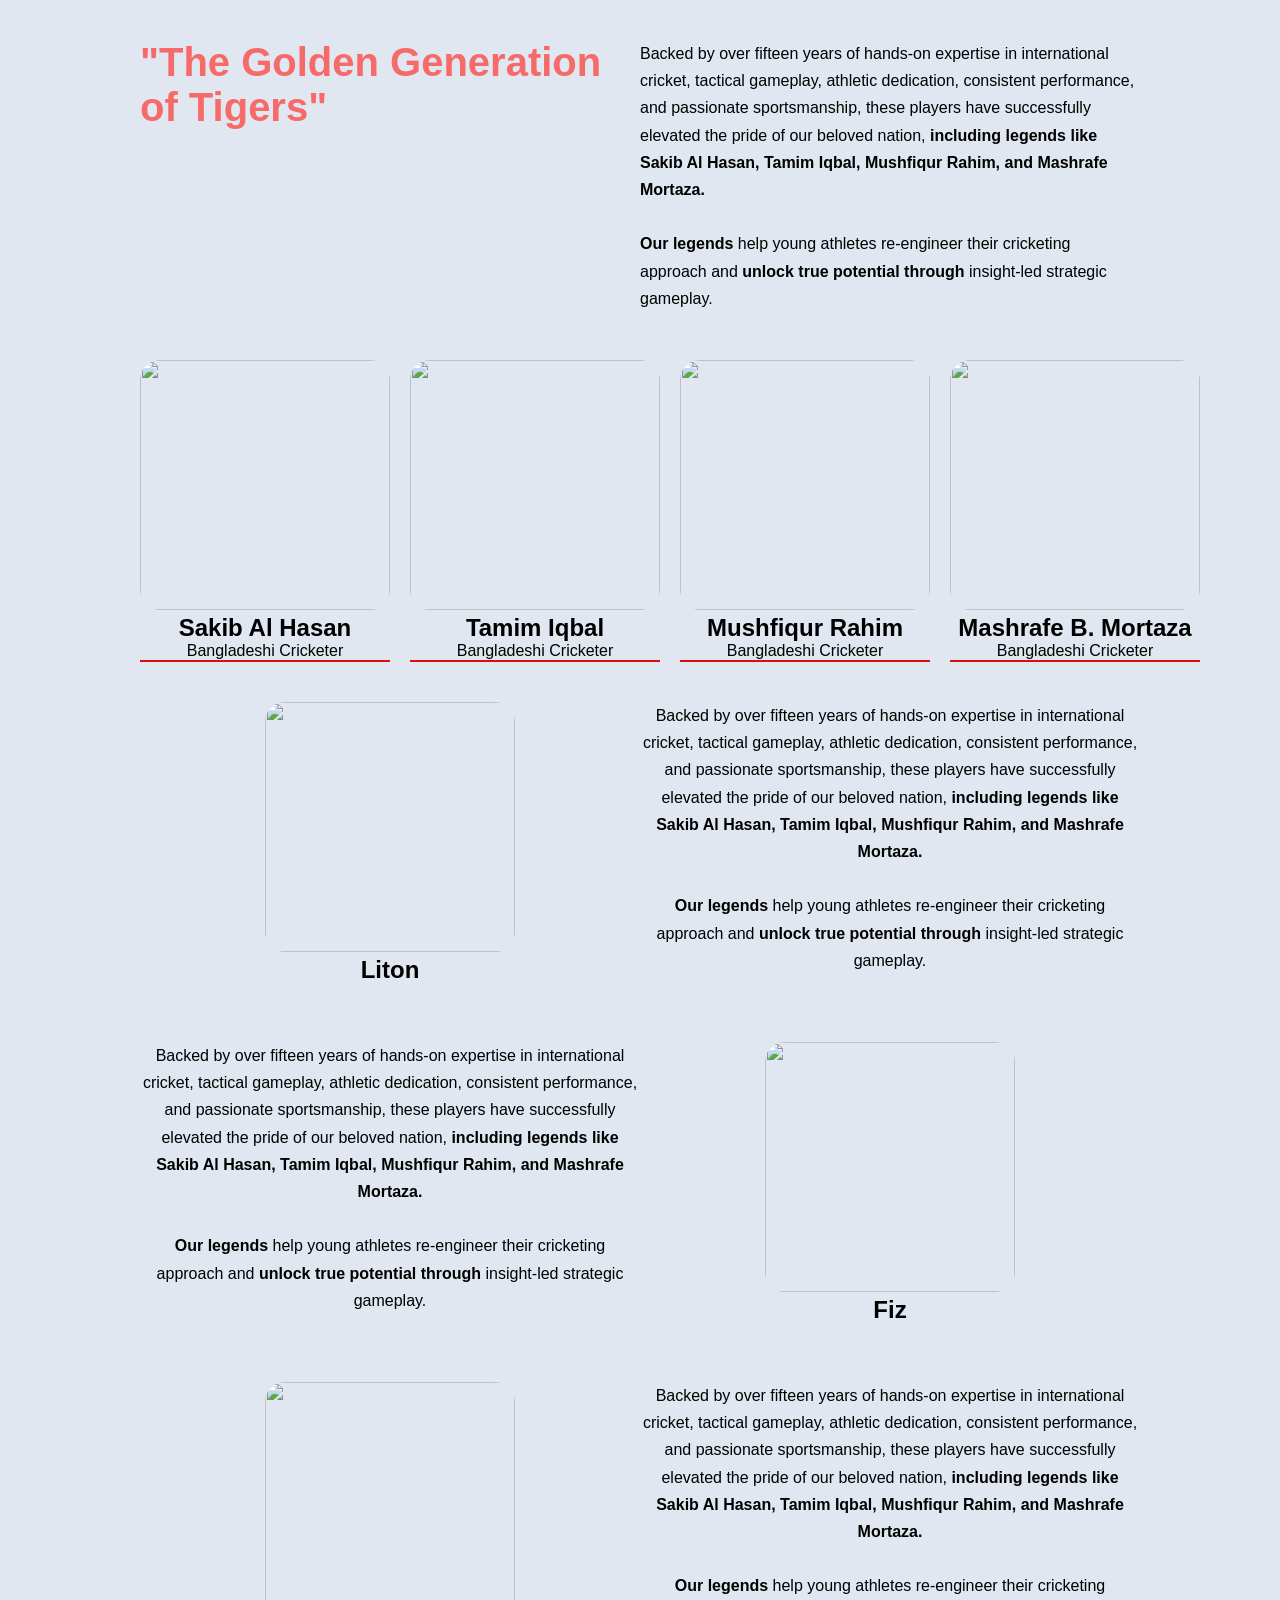
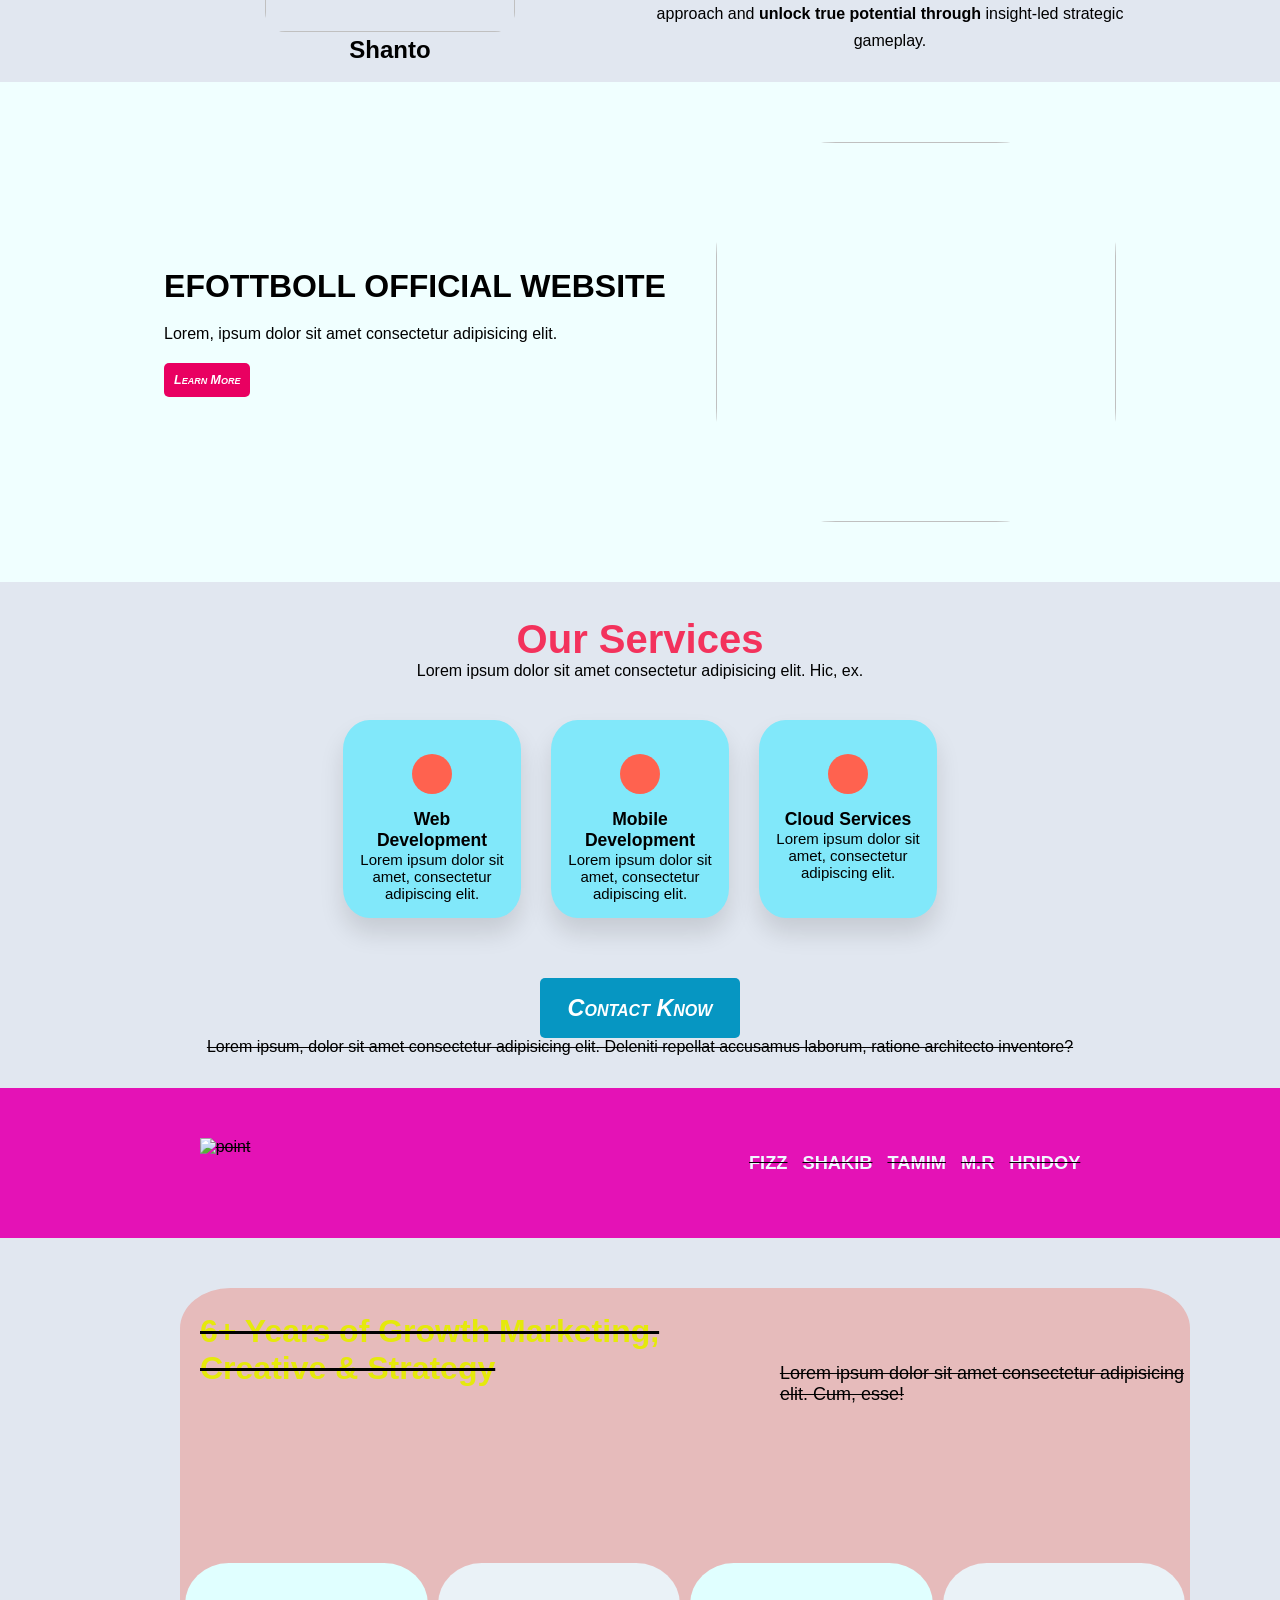
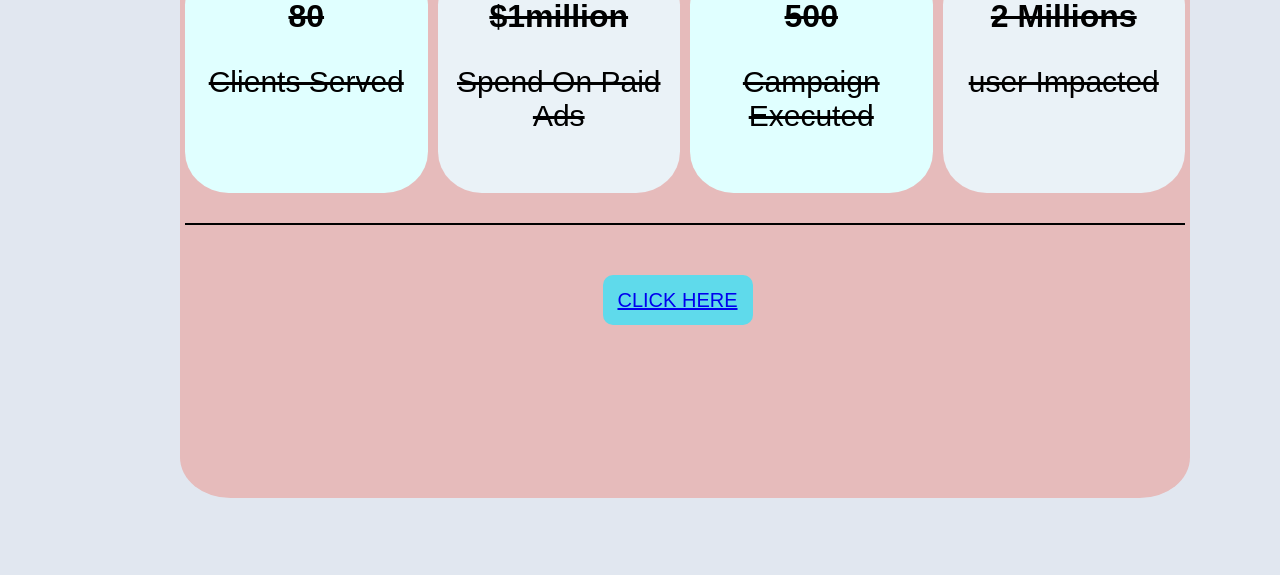
==== 10th class/index.html @ 32312d0b "This is my first upload" ====
<!doctype html>
<html lang="en">
  <head>
    <meta charset="UTF-8" />
    <meta name="viewport" content="width=device-width, initial-scale=1.0" />
    <title>Document</title>
    <link
      rel="stylesheet"
      href="https://cdnjs.cloudflare.com/ajax/libs/font-awesome/7.3.1/css/all.css"
    />
    <link rel="stylesheet" href="style.css" />
  </head>

  <body>
    <div class="style">
      <div class="style-left">
        <h1>"The Golden Generation of Tigers"</h1>
      </div>
      <div class="style-right">
        <p>
          Backed by over fifteen years of hands-on expertise in international
          cricket, tactical gameplay, athletic dedication, consistent
          performance, and passionate sportsmanship, these players have
          successfully elevated the pride of our beloved nation,
          <span
            >including legends like Sakib Al Hasan, Tamim Iqbal, Mushfiqur
            Rahim, and Mashrafe Mortaza.</span
          >
          <br />
          <br />
          <span>Our legends</span> help young athletes re-engineer their
          cricketing approach and
          <span>unlock true potential through</span> insight-led strategic
          gameplay.
        </p>
      </div>
    </div>

    <div class="our-players">
      <h1 style="margin-bottom: 20px"></h1>
      <div class="players">
        <div class="player">
          <img
            src="https://i.pinimg.com/236x/d2/63/fa/d263fa6d25ec4128a81b77859a7e54de.jpg"
            alt=""
          />
          <h2>Sakib Al Hasan</h2>
          <span>Bangladeshi Cricketer</span>
        </div>

        <div class="player">
          <img
            src="https://www.reuters.com/resizer/v2/OQVYCCRZJJLWTHACCQTRICKGQE.jpg?auth=4f40d647171428ca0a264cd378cacdd67d4594901885a3a00bcfd60eb5ffbb29&height=1920&width=1920&quality=80&smart=true"
            alt=""
          />
          <h2>Tamim Iqbal</h2>
          <span>Bangladeshi Cricketer</span>
        </div>

        <div class="player">
          <img src="https://wallpapercave.com/wp/wp10816001.jpg" alt="" />
          <h2>Mushfiqur Rahim</h2>
          <span>Bangladeshi Cricketer</span>
        </div>

        <div class="player">
          <img
            src="https://encrypted-tbn0.gstatic.com/images?q=tbn:ANd9GcTFKPxT4yQe5rkDq59UCV_PYM1qwfyzcpqwR7okYZJmWg&s=10"
            alt=""
          />
          <h2>Mashrafe B. Mortaza</h2>
          <span>Bangladeshi Cricketer</span>
        </div>
      </div>

      <div class="images1">
        <div class="image-left">
          <img
            class="imge"
            src="https://www.bssnews.net/assets/news_photos/2023/05/03/image-123625-1683119004.jpg"
          />
          <h2>Liton</h2>
        </div>
        <div class="image-right">
          <p>
            Backed by over fifteen years of hands-on expertise in international
            cricket, tactical gameplay, athletic dedication, consistent
            performance, and passionate sportsmanship, these players have
            successfully elevated the pride of our beloved nation,
            <span
              >including legends like Sakib Al Hasan, Tamim Iqbal, Mushfiqur
              Rahim, and Mashrafe Mortaza.</span
            >
            <br />
            <br />
            <span>Our legends</span> help young athletes re-engineer their
            cricketing approach and
            <span>unlock true potential through</span> insight-led strategic
            gameplay.
          </p>
        </div>
      </div>

      <div class="images2">
        <div class="image-right">
          <p>
            Backed by over fifteen years of hands-on expertise in international
            cricket, tactical gameplay, athletic dedication, consistent
            performance, and passionate sportsmanship, these players have
            successfully elevated the pride of our beloved nation,
            <span
              >including legends like Sakib Al Hasan, Tamim Iqbal, Mushfiqur
              Rahim, and Mashrafe Mortaza.</span
            >
            <br />
            <br />
            <span>Our legends</span> help young athletes re-engineer their
            cricketing approach and
            <span>unlock true potential through</span> insight-led strategic
            gameplay.
          </p>
        </div>
        <div class="image-left">
          <img
            class="imge"
            src="https://img1.hscicdn.com/image/upload/f_auto,t_ds_w_1200,q_50/lsci/db/PICTURES/CMS/383500/383539.jpg"
          />
          <h2>Fiz</h2>
        </div>
      </div>

      <div class="images3">
        <div class="image-left">
          <img
            class="imge"
            src="https://encrypted-tbn0.gstatic.com/images?q=tbn:ANd9GcQ-nrUBqWwlzn1voztO5B8a3W9-todnPwedeNoI7zNG3zvtJmJnjwR3Eb4&s=10"
          />
          <h2>Shanto</h2>
        </div>
        <div class="image-right">
          <p>
            Backed by over fifteen years of hands-on expertise in international
            cricket, tactical gameplay, athletic dedication, consistent
            performance, and passionate sportsmanship, these players have
            successfully elevated the pride of our beloved nation,
            <span
              >including legends like Sakib Al Hasan, Tamim Iqbal, Mushfiqur
              Rahim, and Mashrafe Mortaza.</span
            >
            <br />
            <br />
            <span>Our legends</span> help young athletes re-engineer their
            cricketing approach and
            <span>unlock true potential through</span> insight-led strategic
            gameplay.
          </p>
        </div>
      </div>
    </div>






    <div class="box">


   <div class="pes">
        <div class="txt">
            <h1 style="margin-bottom: 20px;"><b>EFOTTBOLL OFFICIAL WEBSITE</b></h1>
            <p style="margin-bottom: 20px;">Lorem, ipsum dolor sit amet consectetur adipisicing elit.</p>
            <button class="kora"><b> <h5 style="color: white;">Learn More</h5> </b></button>
        </div>
        <img class="EFOTTBOLL"
        
            src="https://egw.news/_next/image?url=https%3A%2F%2Fegw.news%2Fuploads%2Fnews%2F1%2F17%2F1749799774232_1749799774232.webp&w=3840&q=75"
            alt="">
    </div>

    <div align-items: center; class="our-services">
        <h1  class="my-text"><b>Our Services</b></h1>
        <p >Lorem ipsum dolor sit amet consectetur adipisicing elit. Hic, ex.</p>
    </div>
  <div class="this-services">

        <div align-items: center; class="service-box">
            <div class="icon">
                <i class="fa-solid fa-code"></i>
            </div>

            <h3><b>Web Development</b></h3>

            <p>
                Lorem ipsum dolor sit amet,
                consectetur adipiscing elit.
            </p>
        </div>


        <div class="service-box">
            <div class="icon">
                <i class="fa-solid fa-mobile-screen"></i>
            </div>

            <h3>Mobile Development</h3>

            <p>
                Lorem ipsum dolor sit amet,
                consectetur adipiscing elit.
            </p>
        </div>


        <div class="service-box">
            <div class="icon">
                <i class="fa-solid fa-cloud"></i>
            </div>

            <h3>Cloud Services</h3>

            <p>
                Lorem ipsum dolor sit amet,
                consectetur adipiscing elit.
            </p>
        </div>
</div>




   </div>







   
<div class="button"
style="width: 100%; height: 110px; margin-top: 50px; text-align: center;">
    <h1 style="color: rgb(56, 21, 138);"><s>
      <button class="but"><b> <h3 style="color: white;">Contact Know</h3></b></button></h1>
   </button> <p>Lorem ipsum, dolor sit amet consectetur adipisicing elit. Deleniti repellat accusamus laborum, ratione architecto inventore?</p>
</div>
</head>
 <header>
    <img class="Restart" src="https://efootball-point-cdn.konami.net/front/images/logo_ePoint.png" alt="point">
    <ul>
        <li><a href="https://encrypted-tbn0.gstatic.com/images?q=tbn:ANd9GcTptv0-VjHFmgnvWg71jCcSn248HRkAReN_-rEUWnPtWQ&s=10"><h5 style="color: aliceblue;">FIZZ</h5></a></li>
        <li><a href="https://img1.hscicdn.com/image/upload/f_auto,t_ds_wide_w_800,q_50/lsci/db/PICTURES/CMS/369800/369803.6.jpg"><h5 style="color: aliceblue;">SHAKIB</h5></a></li>
        <li><a href="https://www.bssnews.net/assets/news_photos/2022/06/09/image-65559-1654775851.jpg"><h5 style="color: aliceblue;">TAMIM</h5></a></li>
        <li><a href="https://img1.hscicdn.com/image/upload/f_auto,t_ds_square_w_800,q_50/lsci/db/PICTURES/CMS/417100/417176.jpg"><h5 style="color: aliceblue;">M.R</h5></a></li>
        <li><a href="https://images.timesnownews.com/thumb/msid-151510744,thumbsize-29726,width-400,height-225,resizemode-75/151510744.jpg"><h5 style="color: aliceblue;">HRIDOY</h5></a></li>
        
        </ul>
 </header>
 
 
 
 
 
 
 <div class="my-div">
      <div class="y-div">
        <h1 class="header">
          6+ Years of Growth Marketing, Creative & Strategy
        </h1>
        <p class="l10">
          Lorem ipsum dolor sit amet consectetur adipisicing elit. Cum, esse!
        
      </div>

      <div class="elit">
        <div class="rank">
          <h1 style="text-align: center; margin: 30px">80</h1>
          <p style="text-align: center; font-size: 30px">Clients Served</p>
        </div>
        <div class="rank1">
          <h1 style="text-align: center; margin: 30px">$1million</h1>
          <p style="text-align: center; font-size: 30px">Spend On Paid Ads</p>
        </div>
        <div class="rank2">
          <h1 style="text-align: center; margin: 30px">500</h1>
          <p style="text-align: center; font-size: 30px">Campaign Executed</p>
        </div>
        <div class="rank3">
          <h1 style="text-align: center; margin: 30px">2 Millions</h1>
          <p style="text-align: center; font-size: 30px">user Impacted</p>
        </div>
      </div>

      <div style="margin-top: 50px">
        <div class="image">
        
          
          </p>
          <button class="click"  > <a href="https://img1.hscicdn.com/image/upload/f_auto,t_ds_wide_w_800,q_50/lsci/db/PICTURES/CMS/369800/369803.6.jpg">CLICK HERE</a> </button>

         
        
    </div>
  </body>
</html>
---- 10th class/style.css ----
* {
  margin: 0;
  padding: 0;
}

body {
  background-color: rgb(225, 231, 240);
  font-family: "Segoe UI", Tahoma, Geneva, Verdana, sans-serif;
}
.style {
  padding-top: 40px;
  max-width: 1000px;
  margin: 0 auto;
  height: 300px;

  display: flex;

  .style-left {
    width: 50%;

    h1 {
      font-size: 40px;
      color: rgb(247, 106, 106);
    }
  }
  .style-right {
    width: 50%;

    p {
      line-height: 1.7;
    }

    span {
      font-weight: 750;
    }
  }
}

.our-players {
  text-align: center;
  align-items: center;

  .players {
    display: flex;
    max-width: 1000px;

    margin: 0 auto;
    gap: 20px;
  }

  .player {
    text-align: center;

    img {
      width: 250px;
      height: 250px;
      object-fit: cover;
      border-radius: 20px;
    }
    border-bottom: 2px solid rgb(224, 12, 12);
  }
}

.images1 {
  padding-top: 40px;
  max-width: 1000px;
  margin: 0 auto;
  height: 300px;

  display: flex;

  .image-left {
    width: 50%;

    .imge {
      width: 250px;
      height: 250px;
      object-fit: cover;
      border-radius: 20px;
    }
  }
  .image-right {
    width: 50%;

    p {
      line-height: 1.7;
    }

    span {
      font-weight: 750;
    }
  }
}

.images2 {
  padding-top: 40px;
  max-width: 1000px;
  margin: 0 auto;
  height: 300px;

  display: flex;

  .image-left {
    width: 50%;

    .imge {
      width: 250px;
      height: 250px;
      object-fit: cover;
      border-radius: 20px;
    }
  }
  .image-right {
    width: 50%;

    p {
      line-height: 1.7;
    }

    span {
      font-weight: 750;
    }
  }
}

.images3 {
  padding-top: 40px;
  max-width: 1000px;
  margin: 0 auto;
  height: 300px;

  display: flex;

  .image-left {
    width: 50%;

    .imge {
      width: 250px;
      height: 250px;
      object-fit: cover;
      border-radius: 20px;
    }
  }
  .image-right {
    width: 50%;

    p {
      line-height: 1.7;
    }

    span {
      font-weight: 750;
    }
  }
}











* {
  padding: 0;
  margin: 0;
}

.pes {
  width: 100%;
  background-color: azure;
  height: 500px;
  display: flex;
  justify-content: center;
  align-items: center;
  gap: 50px;
}

.EFOTTBOLL {
  height: 380px;
  width: 400px;
  border-radius: 30%;
  object-fit: cover;
}

.kora {
  padding: 10px;
  background-color: rgb(233, 0, 97);
  font-size: 15px;
  font-style: oblique;
  font-variant: small-caps;
  border: none;
  border-radius: 5px;
}

.our-services {
  text-align: center;
  align-items: center;
  padding: 35px 20px;
}
.my-text {
  color: #f3325c;
  font-size: 40px;
}

.this-services {
  justify-content: center;
  align-items: center;
  display: flex;
  border-radius: 10%;
  padding: 5px;

  text-align: center;
  gap: 30px;
}

.service-box {
  width: 150px;
  height: 170px;
  box-shadow: 5px 8px 10px rgba(0, 0, 0, 0.3);
  background: #81e8fa;
  padding: 14px;
  border-radius: 15%;
  text-align: center;

  box-shadow: 0 15px 25px rgba(3, 3, 3, 0.12);
}

.icon {
  width: 40px;
  height: 40px;
  justify-content: center;
  align-items: center;
  margin: 20px auto;
  background: #ff624f;
  color: white;
  border-radius: 50%;

  display: flex;
  align-items: center;

  margin-bottom: 15px;
}

.service-box {
  justify-content: center;
  align-items: center;
  font-size: 15px;
  margin-block-end: 5px;
}

.but {
  height: 60px;
  width: 200px;
  border-radius: 5%;
  object-fit: cover;
  padding: 10px;
  background-color: rgb(6, 150, 194);

  font-size: 20px;
  font-style: oblique;
  font-variant: small-caps;
  border: none;
  border-radius: 5px;
}
header {
  width: 100%;
  background-color: rgb(228, 18, 182);
  height: 150px;

  display: flex;
  flex-direction: row;
  justify-content: space-around;
  align-items: center;
}
.Restart {
  width: 150px;
  height: 50px;
}
ul {
  display: flex;
  gap: 15px;
  list-style: none;
  font-size: 22px;
}
li a {
  text-decoration: none;
}
.my-div {
  height: 800px;
  width: 1000px;
   border-radius: 5%;
  padding: 5px;

  background-color: rgb(230, 187, 187);
  margin: 50px;
  margin-left: 180px;
}

.y-div {
  height: 280px;
  width: 1000px;
  display: flex;
  flex-direction: row;
  justify-content: space-around;

  text-align: start;
}

.header {
  color: rgb(229, 233, 11);
  margin-top: 20px;
  margin-left: 15px;
}

.l10 {
  font-size: 18px;
  margin-top: 70px;
}

.elit {
  height: 250px;
  width: 1000px;
  display: flex;
  flex-direction: row;
  justify-content: space-evenly;
  gap: 10px;
  align-items: center;
  border-bottom: 2px solid black;
}

.rank {
  height: 220px;
  width: 280px;
  background-color: lightcyan;
  margin-bottom: 40px;
  border-radius: 18%;
  padding: 5px;

}

.rank1 {
  height: 220px;
  width: 280px;
  background-color: rgb(234, 242, 247);
  margin-bottom: 40px;
  border-radius: 18%;
  padding: 5px;

}

.rank2 {
  height: 220px;
  width: 280px;
  background-color: lightcyan;
  margin-bottom: 40px;
  border-radius: 18%;
  padding: 5px;

}

.rank3 {
  height: 220px;
  width: 280px;
  background-color: rgb(234, 242, 247);
  margin-bottom: 40px;
  border-radius: 18%;
  padding: 5px;

}

.image {
  width: 1000px;
  height: 300px;
  text-align: center;

  background-image: url("https://thumbs.dreamstime.com/b/business-meeting-silhouette-sunset-37284204.jpg");
  background-size: cover;
  background-position: center;
}





.click {
   height: 50px;
  width: 150px;
  border: none;
  border-radius: 10px;
  background-color: rgb(95, 218, 235);
  color: black;
  font-size: 20px;

  margin-right: 15px;
}
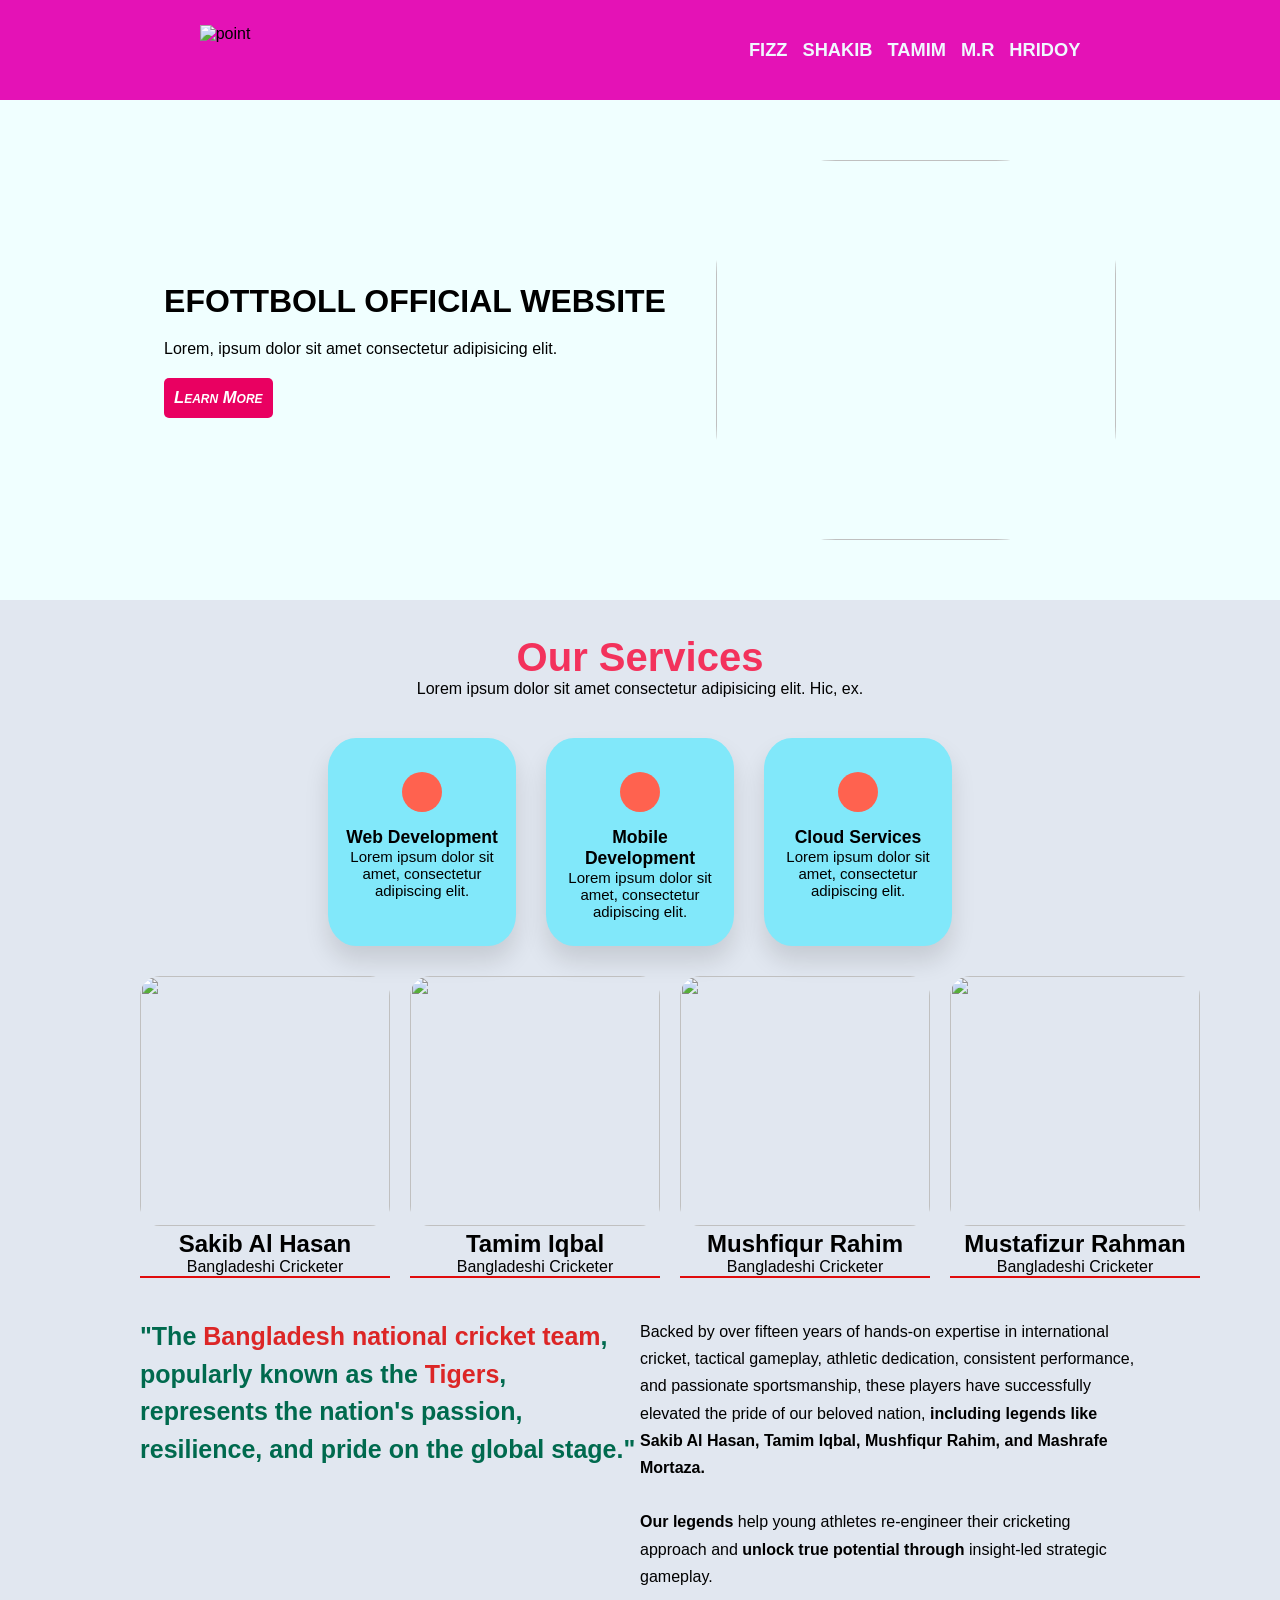
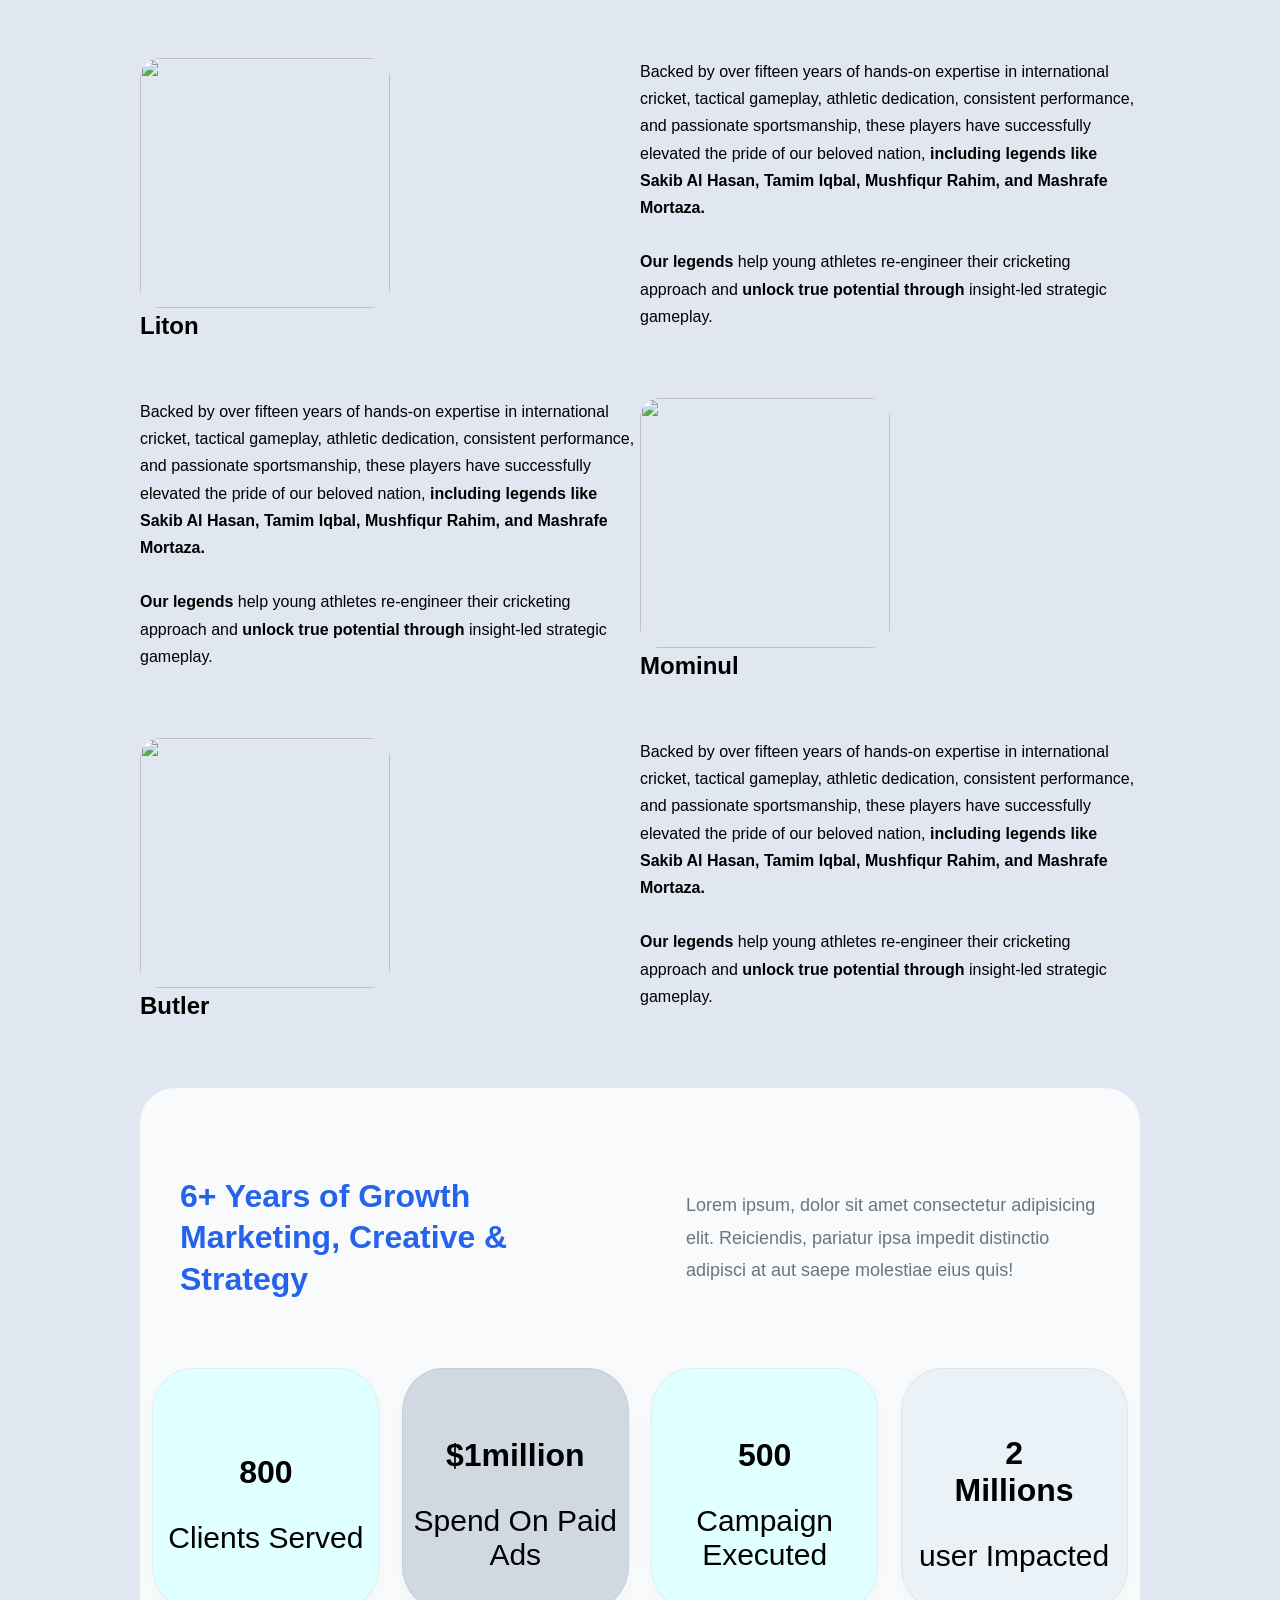
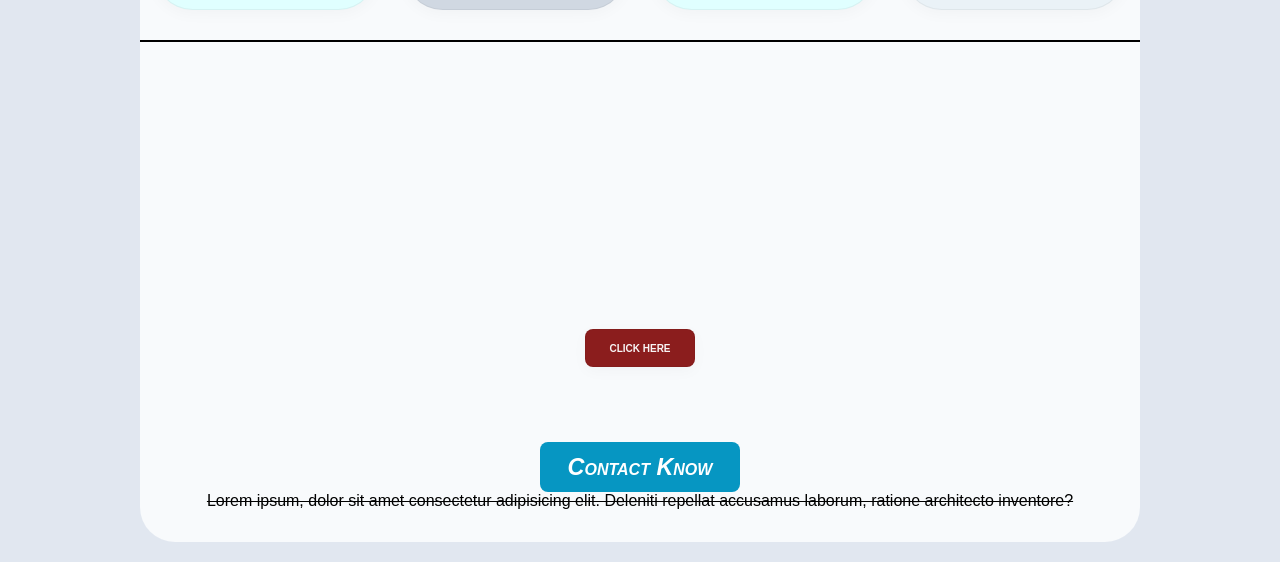
==== commit b2865e35: "Full Content Upload" ====
--- a/10th class/index.html
+++ b/10th class/index.html
@@ -1,20 +1,123 @@
 <!doctype html>
 <html lang="en">
-  <head>
-    <meta charset="UTF-8" />
-    <meta name="viewport" content="width=device-width, initial-scale=1.0" />
-    <title>Document</title>
-    <link
-      rel="stylesheet"
-      href="https://cdnjs.cloudflare.com/ajax/libs/font-awesome/7.3.1/css/all.css"
-    />
-    <link rel="stylesheet" href="style.css" />
-  </head>
-
-  <body>
+<head>
+  <meta charset="UTF-8" />
+  <meta name="viewport" content="width=device-width, initial-scale=1.0" />
+  <title>Document</title>
+  <link rel="stylesheet" href="https://cdnjs.cloudflare.com/ajax/libs/font-awesome/7.3.1/css/all.css" />
+  <link rel="stylesheet" href="style.css" />
+</head>
+<body>
+  <header>
+    <img class="Restart" src="https://efootball-point-cdn.konami.net/front/images/logo_ePoint.png" alt="point">
+    <ul>
+      <li><a
+          href="https://encrypted-tbn0.gstatic.com/images?q=tbn:ANd9GcTptv0-VjHFmgnvWg71jCcSn248HRkAReN_-rEUWnPtWQ&s=10">
+          <h5 style="color: aliceblue;">FIZZ</h5>
+        </a></li>
+      <li><a
+          href="https://img1.hscicdn.com/image/upload/f_auto,t_ds_wide_w_800,q_50/lsci/db/PICTURES/CMS/369800/369803.6.jpg">
+          <h5 style="color: aliceblue;">SHAKIB</h5>
+        </a></li>
+      <li><a href="https://www.bssnews.net/assets/news_photos/2022/06/09/image-65559-1654775851.jpg">
+          <h5 style="color: aliceblue;">TAMIM</h5>
+        </a></li>
+      <li><a
+          href="https://img1.hscicdn.com/image/upload/f_auto,t_ds_square_w_800,q_50/lsci/db/PICTURES/CMS/417100/417176.jpg">
+          <h5 style="color: aliceblue;">M.R</h5>
+        </a></li>
+      <li><a
+          href="https://images.timesnownews.com/thumb/msid-151510744,thumbsize-29726,width-400,height-225,resizemode-75/151510744.jpg">
+          <h5 style="color: aliceblue;">HRIDOY</h5>
+        </a></li>
+    </ul>
+  </header>
+  <div class="pes">
+    <div class="txt">
+      <h1 style="margin-bottom: 20px;"><b>EFOTTBOLL OFFICIAL WEBSITE</b></h1>
+      <p style="margin-bottom: 20px;">Lorem, ipsum dolor sit amet consectetur adipisicing elit.</p>
+      <button class="kora"><b>
+          <h5 style="color: white;">Learn More</h5>
+        </b></button>
+    </div>
+    <img class="EFOTTBOLL"
+      src="https://egw.news/_next/image?url=https%3A%2F%2Fegw.news%2Fuploads%2Fnews%2F1%2F17%2F1749799774232_1749799774232.webp&w=3840&q=75"
+      alt="">
+  </div>
+  <div align-items: center; class="our-services">
+    <h1 class="my-text"><b>Our Services</b></h1>
+    <p>Lorem ipsum dolor sit amet consectetur adipisicing elit. Hic, ex.</p>
+  </div>
+  <div class="this-services">
+    <div align-items: center; class="service-box">
+      <div class="icon">
+        <i class="fa-solid fa-code"></i>
+      </div>
+      <h3>Web Development</h3>
+      <p>
+        Lorem ipsum dolor sit amet,
+        consectetur adipiscing elit.
+      </p>
+    </div>
+    <div class="service-box">
+      <div class="icon">
+        <i class="fa-solid fa-mobile-screen"></i>
+      </div>
+      <h3>Mobile Development</h3>
+      <p>
+        Lorem ipsum dolor sit amet,
+        consectetur adipiscing elit.
+      </p>
+    </div>
+    <div class="service-box">
+      <div class="icon">
+        <i class="fa-solid fa-cloud"></i>
+      </div>
+      <h3>Cloud Services</h3>
+      <p>
+        Lorem ipsum dolor sit amet,
+        consectetur adipiscing elit.
+      </p>
+    </div>
+  </div>
+  </div>
+  <div class="our-players">
+    <h1 style="margin-bottom: 20px"></h1>
+    <div class="players">
+      <div class="player">
+        <img src="https://i.pinimg.com/236x/d2/63/fa/d263fa6d25ec4128a81b77859a7e54de.jpg" alt="" />
+        <h2>Sakib Al Hasan</h2>
+        Bangladeshi Cricketer
+      </div>
+
+      <div class="player">
+        <img
+          src="https://www.reuters.com/resizer/v2/OQVYCCRZJJLWTHACCQTRICKGQE.jpg?auth=4f40d647171428ca0a264cd378cacdd67d4594901885a3a00bcfd60eb5ffbb29&height=1920&width=1920&quality=80&smart=true"
+          alt="" />
+        <h2>Tamim Iqbal</h2>
+        Bangladeshi Cricketer
+      </div>
+
+      <div class="player">
+        <img src="https://wallpapercave.com/wp/wp10816001.jpg" alt="" />
+        <h2>Mushfiqur Rahim</h2>
+        Bangladeshi Cricketer
+      </div>
+
+      <div class="player">
+        <img src="https://img1.hscicdn.com/image/upload/f_auto,t_ds_w_1200,q_50/lsci/db/PICTURES/CMS/383500/383539.jpg"
+          alt="" />
+        <h2>Mustafizur Rahman</h2>
+        Bangladeshi Cricketer
+      </div>
+    </div>
     <div class="style">
       <div class="style-left">
-        <h1>"The Golden Generation of Tigers"</h1>
+        <h2 style="color: #006A4E;">
+          "The <span style="color: #DC2626;">Bangladesh national cricket team</span>,
+          popularly known as the <span style="color: #DC2626;">Tigers</span>,
+          represents the nation's passion, resilience, and pride on the global stage."
+        </h2>
       </div>
       <div class="style-right">
         <p>
@@ -22,284 +125,131 @@
           cricket, tactical gameplay, athletic dedication, consistent
           performance, and passionate sportsmanship, these players have
           successfully elevated the pride of our beloved nation,
-          <span
-            >including legends like Sakib Al Hasan, Tamim Iqbal, Mushfiqur
-            Rahim, and Mashrafe Mortaza.</span
-          >
-          <br />
-          <br />
-          <span>Our legends</span> help young athletes re-engineer their
-          cricketing approach and
-          <span>unlock true potential through</span> insight-led strategic
-          gameplay.
-        </p>
-      </div>
-    </div>
-
-    <div class="our-players">
-      <h1 style="margin-bottom: 20px"></h1>
-      <div class="players">
-        <div class="player">
-          <img
-            src="https://i.pinimg.com/236x/d2/63/fa/d263fa6d25ec4128a81b77859a7e54de.jpg"
-            alt=""
-          />
-          <h2>Sakib Al Hasan</h2>
-          <span>Bangladeshi Cricketer</span>
-        </div>
-
-        <div class="player">
-          <img
-            src="https://www.reuters.com/resizer/v2/OQVYCCRZJJLWTHACCQTRICKGQE.jpg?auth=4f40d647171428ca0a264cd378cacdd67d4594901885a3a00bcfd60eb5ffbb29&height=1920&width=1920&quality=80&smart=true"
-            alt=""
-          />
-          <h2>Tamim Iqbal</h2>
-          <span>Bangladeshi Cricketer</span>
-        </div>
-
-        <div class="player">
-          <img src="https://wallpapercave.com/wp/wp10816001.jpg" alt="" />
-          <h2>Mushfiqur Rahim</h2>
-          <span>Bangladeshi Cricketer</span>
-        </div>
-
-        <div class="player">
-          <img
-            src="https://encrypted-tbn0.gstatic.com/images?q=tbn:ANd9GcTFKPxT4yQe5rkDq59UCV_PYM1qwfyzcpqwR7okYZJmWg&s=10"
-            alt=""
-          />
-          <h2>Mashrafe B. Mortaza</h2>
-          <span>Bangladeshi Cricketer</span>
-        </div>
-      </div>
-
-      <div class="images1">
-        <div class="image-left">
-          <img
-            class="imge"
-            src="https://www.bssnews.net/assets/news_photos/2023/05/03/image-123625-1683119004.jpg"
-          />
-          <h2>Liton</h2>
-        </div>
-        <div class="image-right">
-          <p>
-            Backed by over fifteen years of hands-on expertise in international
-            cricket, tactical gameplay, athletic dedication, consistent
-            performance, and passionate sportsmanship, these players have
-            successfully elevated the pride of our beloved nation,
-            <span
-              >including legends like Sakib Al Hasan, Tamim Iqbal, Mushfiqur
-              Rahim, and Mashrafe Mortaza.</span
-            >
-            <br />
-            <br />
-            <span>Our legends</span> help young athletes re-engineer their
-            cricketing approach and
-            <span>unlock true potential through</span> insight-led strategic
-            gameplay.
-          </p>
-        </div>
-      </div>
-
-      <div class="images2">
-        <div class="image-right">
-          <p>
-            Backed by over fifteen years of hands-on expertise in international
-            cricket, tactical gameplay, athletic dedication, consistent
-            performance, and passionate sportsmanship, these players have
-            successfully elevated the pride of our beloved nation,
-            <span
-              >including legends like Sakib Al Hasan, Tamim Iqbal, Mushfiqur
-              Rahim, and Mashrafe Mortaza.</span
-            >
-            <br />
-            <br />
-            <span>Our legends</span> help young athletes re-engineer their
-            cricketing approach and
-            <span>unlock true potential through</span> insight-led strategic
-            gameplay.
-          </p>
-        </div>
-        <div class="image-left">
-          <img
-            class="imge"
-            src="https://img1.hscicdn.com/image/upload/f_auto,t_ds_w_1200,q_50/lsci/db/PICTURES/CMS/383500/383539.jpg"
-          />
-          <h2>Fiz</h2>
-        </div>
-      </div>
-
-      <div class="images3">
-        <div class="image-left">
-          <img
-            class="imge"
-            src="https://encrypted-tbn0.gstatic.com/images?q=tbn:ANd9GcQ-nrUBqWwlzn1voztO5B8a3W9-todnPwedeNoI7zNG3zvtJmJnjwR3Eb4&s=10"
-          />
-          <h2>Shanto</h2>
-        </div>
-        <div class="image-right">
-          <p>
-            Backed by over fifteen years of hands-on expertise in international
-            cricket, tactical gameplay, athletic dedication, consistent
-            performance, and passionate sportsmanship, these players have
-            successfully elevated the pride of our beloved nation,
-            <span
-              >including legends like Sakib Al Hasan, Tamim Iqbal, Mushfiqur
-              Rahim, and Mashrafe Mortaza.</span
-            >
-            <br />
-            <br />
-            <span>Our legends</span> help young athletes re-engineer their
-            cricketing approach and
-            <span>unlock true potential through</span> insight-led strategic
-            gameplay.
-          </p>
-        </div>
-      </div>
-    </div>
-
-
-
-
-
-
-    <div class="box">
-
-
-   <div class="pes">
-        <div class="txt">
-            <h1 style="margin-bottom: 20px;"><b>EFOTTBOLL OFFICIAL WEBSITE</b></h1>
-            <p style="margin-bottom: 20px;">Lorem, ipsum dolor sit amet consectetur adipisicing elit.</p>
-            <button class="kora"><b> <h5 style="color: white;">Learn More</h5> </b></button>
-        </div>
-        <img class="EFOTTBOLL"
-        
-            src="https://egw.news/_next/image?url=https%3A%2F%2Fegw.news%2Fuploads%2Fnews%2F1%2F17%2F1749799774232_1749799774232.webp&w=3840&q=75"
-            alt="">
-    </div>
-
-    <div align-items: center; class="our-services">
-        <h1  class="my-text"><b>Our Services</b></h1>
-        <p >Lorem ipsum dolor sit amet consectetur adipisicing elit. Hic, ex.</p>
-    </div>
-  <div class="this-services">
-
-        <div align-items: center; class="service-box">
-            <div class="icon">
-                <i class="fa-solid fa-code"></i>
-            </div>
-
-            <h3><b>Web Development</b></h3>
-
-            <p>
-                Lorem ipsum dolor sit amet,
-                consectetur adipiscing elit.
-            </p>
-        </div>
-
-
-        <div class="service-box">
-            <div class="icon">
-                <i class="fa-solid fa-mobile-screen"></i>
-            </div>
-
-            <h3>Mobile Development</h3>
-
-            <p>
-                Lorem ipsum dolor sit amet,
-                consectetur adipiscing elit.
-            </p>
-        </div>
-
-
-        <div class="service-box">
-            <div class="icon">
-                <i class="fa-solid fa-cloud"></i>
-            </div>
-
-            <h3>Cloud Services</h3>
-
-            <p>
-                Lorem ipsum dolor sit amet,
-                consectetur adipiscing elit.
-            </p>
-        </div>
-</div>
-
-
-
-
-   </div>
-
-
-
-
-
-
-
-   
-<div class="button"
-style="width: 100%; height: 110px; margin-top: 50px; text-align: center;">
-    <h1 style="color: rgb(56, 21, 138);"><s>
-      <button class="but"><b> <h3 style="color: white;">Contact Know</h3></b></button></h1>
-   </button> <p>Lorem ipsum, dolor sit amet consectetur adipisicing elit. Deleniti repellat accusamus laborum, ratione architecto inventore?</p>
-</div>
-</head>
- <header>
-    <img class="Restart" src="https://efootball-point-cdn.konami.net/front/images/logo_ePoint.png" alt="point">
-    <ul>
-        <li><a href="https://encrypted-tbn0.gstatic.com/images?q=tbn:ANd9GcTptv0-VjHFmgnvWg71jCcSn248HRkAReN_-rEUWnPtWQ&s=10"><h5 style="color: aliceblue;">FIZZ</h5></a></li>
-        <li><a href="https://img1.hscicdn.com/image/upload/f_auto,t_ds_wide_w_800,q_50/lsci/db/PICTURES/CMS/369800/369803.6.jpg"><h5 style="color: aliceblue;">SHAKIB</h5></a></li>
-        <li><a href="https://www.bssnews.net/assets/news_photos/2022/06/09/image-65559-1654775851.jpg"><h5 style="color: aliceblue;">TAMIM</h5></a></li>
-        <li><a href="https://img1.hscicdn.com/image/upload/f_auto,t_ds_square_w_800,q_50/lsci/db/PICTURES/CMS/417100/417176.jpg"><h5 style="color: aliceblue;">M.R</h5></a></li>
-        <li><a href="https://images.timesnownews.com/thumb/msid-151510744,thumbsize-29726,width-400,height-225,resizemode-75/151510744.jpg"><h5 style="color: aliceblue;">HRIDOY</h5></a></li>
-        
-        </ul>
- </header>
- 
- 
- 
- 
- 
- 
- <div class="my-div">
-      <div class="y-div">
-        <h1 class="header">
-          6+ Years of Growth Marketing, Creative & Strategy
-        </h1>
-        <p class="l10">
-          Lorem ipsum dolor sit amet consectetur adipisicing elit. Cum, esse!
-        
-      </div>
-
-      <div class="elit">
-        <div class="rank">
-          <h1 style="text-align: center; margin: 30px">80</h1>
-          <p style="text-align: center; font-size: 30px">Clients Served</p>
-        </div>
-        <div class="rank1">
-          <h1 style="text-align: center; margin: 30px">$1million</h1>
-          <p style="text-align: center; font-size: 30px">Spend On Paid Ads</p>
-        </div>
-        <div class="rank2">
-          <h1 style="text-align: center; margin: 30px">500</h1>
-          <p style="text-align: center; font-size: 30px">Campaign Executed</p>
-        </div>
-        <div class="rank3">
-          <h1 style="text-align: center; margin: 30px">2 Millions</h1>
-          <p style="text-align: center; font-size: 30px">user Impacted</p>
-        </div>
-      </div>
-
-      <div style="margin-top: 50px">
-        <div class="image">
-        
-          
-          </p>
-          <button class="click"  > <a href="https://img1.hscicdn.com/image/upload/f_auto,t_ds_wide_w_800,q_50/lsci/db/PICTURES/CMS/369800/369803.6.jpg">CLICK HERE</a> </button>
-
-         
-        
-    </div>
-  </body>
-</html>
+          <span>including legends like Sakib Al Hasan, Tamim Iqbal, Mushfiqur
+            Rahim, and Mashrafe Mortaza.</span>
+          <br />
+          <br />
+          <span>Our legends</span> help young athletes re-engineer their
+          cricketing approach and
+          <span>unlock true potential through</span> insight-led strategic
+          gameplay.
+        </p>
+      </div>
+    </div>
+    <div class="images1">
+      <div class="image-left">
+        <img class="imge" src="https://www.bssnews.net/assets/news_photos/2023/05/03/image-123625-1683119004.jpg" />
+        <h2>Liton</h2>
+      </div>
+      <div class="image-right">
+        <p>
+          Backed by over fifteen years of hands-on expertise in international
+          cricket, tactical gameplay, athletic dedication, consistent
+          performance, and passionate sportsmanship, these players have
+          successfully elevated the pride of our beloved nation,
+          <span>including legends like Sakib Al Hasan, Tamim Iqbal, Mushfiqur
+            Rahim, and Mashrafe Mortaza.</span>
+          <br />
+          <br />
+          <span>Our legends</span> help young athletes re-engineer their
+          cricketing approach and
+          <span>unlock true potential through</span> insight-led strategic
+          gameplay.
+        </p>
+      </div>
+    </div>
+
+    <div class="images2">
+      <div class="image-right">
+        <p>
+          Backed by over fifteen years of hands-on expertise in international
+          cricket, tactical gameplay, athletic dedication, consistent
+          performance, and passionate sportsmanship, these players have
+          successfully elevated the pride of our beloved nation,
+          <span>including legends like Sakib Al Hasan, Tamim Iqbal, Mushfiqur
+            Rahim, and Mashrafe Mortaza.</span>
+          <br />
+          <br />
+          <span>Our legends</span> help young athletes re-engineer their
+          cricketing approach and
+          <span>unlock true potential through</span> insight-led strategic
+          gameplay.
+        </p>
+      </div>
+      <div class="image-left">
+        <img class="imge"
+          src="https://img1.hscicdn.com/image/upload/f_auto,t_ds_w_1200,q_50/lsci/db/PICTURES/CMS/388200/388238.jpg" />
+        <h2>Mominul</h2>
+      </div>
+    </div>
+
+    <div class="images3">
+      <div class="image-left">
+        <img class="imge"
+          src="https://media.gettyimages.com/id/2285647015/photo/england-v-india-5th-vitality-it20.jpg?s=2048x2048&w=gi&k=20&c=H8PTw9AHdqL_4Y7KcvdedugSCDpE4NgtJyYuhDfLrlk=" />
+        <h2>Butler</h2>
+      </div>
+      <div class="image-right">
+        <p>
+          Backed by over fifteen years of hands-on expertise in international
+          cricket, tactical gameplay, athletic dedication, consistent
+          performance, and passionate sportsmanship, these players have
+          successfully elevated the pride of our beloved nation,
+          <span>including legends like Sakib Al Hasan, Tamim Iqbal, Mushfiqur
+            Rahim, and Mashrafe Mortaza.</span>
+          <br />
+          <br />
+          <span>Our legends</span> help young athletes re-engineer their
+          cricketing approach and
+          <span>unlock true potential through</span> insight-led strategic
+          gameplay.
+        </p>
+      </div>
+    </div>
+  </div>
+  </head>
+  <div class="my-div">
+    <div class="y-div">
+      <h1 class="header1">
+        6+ Years of Growth Marketing, Creative & Strategy
+      </h1>
+      <p class="l10">
+        Lorem ipsum, dolor sit amet consectetur adipisicing elit. Reiciendis, pariatur ipsa impedit distinctio adipisci
+        at aut saepe molestiae eius quis!
+    </div>
+    <div class="elit">
+      <div class="rank">
+        <h1 style="text-align: center; margin: 30px">800</h1>
+        <p style="text-align: center; font-size: 30px">Clients Served</p>
+      </div>
+      <div class="rank1">
+        <h1 style="text-align: center; margin: 30px">$1million</h1>
+        <p style="text-align: center; font-size: 30px">Spend On Paid Ads</p>
+      </div>
+      <div class="rank2">
+        <h1 style="text-align: center; margin: 30px">500</h1>
+        <p style="text-align: center; font-size: 30px">Campaign Executed</p>
+      </div>
+      <div class="rank3">
+        <h1 style="text-align: center; margin: 30px">2 Millions</h1>
+        <p style="text-align: center; font-size: 30px">user Impacted</p>
+      </div>
+    </div>
+    <div style="margin-top: 50px">
+      <div class="image">
+        </p>
+        <button class="click"> <a
+            href="https://img1.hscicdn.com/image/upload/f_auto,t_ds_wide_w_800,q_50/lsci/db/PICTURES/CMS/369800/369803.6.jpg">
+            <b> CLICK
+              HERE</b></a> </button>
+      </div>
+      <div class="button" style="width: 100%; height: 100px; margin-top: 50px; text-align: center;">
+        <h1 style="color: rgb(56, 21, 138);"><s>
+            <button class="but"><b>
+                <h3 style="color: white;">Contact Know</h3>
+              </b></h1>
+        <p>Lorem ipsum, dolor sit amet consectetur adipisicing elit. Deleniti repellat accusamus laborum, ratione
+          architecto inventore?</p>
+      </div>
+</body>
+</html>
--- a/10th class/style.css
+++ b/10th class/style.css
@@ -3,10 +3,38 @@
   padding: 0;
 }
 
+header {
+  width: 100%;
+  background-color: rgb(228, 18, 182);
+  height: 100px;
+
+  display: flex;
+  flex-direction: row;
+  justify-content: space-around;
+  align-items: center;
+}
+
+.Restart {
+  width: 150px;
+  height: 50px;
+}
+
+ul {
+  display: flex;
+  gap: 15px;
+  list-style: none;
+  font-size: 22px;
+}
+
+li a {
+  text-decoration: none;
+}
+
 body {
   background-color: rgb(225, 231, 240);
   font-family: "Segoe UI", Tahoma, Geneva, Verdana, sans-serif;
 }
+
 .style {
   padding-top: 40px;
   max-width: 1000px;
@@ -18,11 +46,14 @@
   .style-left {
     width: 50%;
 
-    h1 {
-      font-size: 40px;
-      color: rgb(247, 106, 106);
-    }
-  }
+    h2 {
+
+      font-size: 25px;
+      color: #006A4E;
+      line-height: 1.5;
+    }
+  }
+
   .style-right {
     width: 50%;
 
@@ -37,7 +68,7 @@
 }
 
 .our-players {
-  text-align: center;
+  text-align: left;
   align-items: center;
 
   .players {
@@ -56,9 +87,17 @@
       height: 250px;
       object-fit: cover;
       border-radius: 20px;
-    }
+
+    }
+
     border-bottom: 2px solid rgb(224, 12, 12);
   }
+
+
+
+
+
+
 }
 
 .images1 {
@@ -66,7 +105,6 @@
   max-width: 1000px;
   margin: 0 auto;
   height: 300px;
-
   display: flex;
 
   .image-left {
@@ -79,6 +117,7 @@
       border-radius: 20px;
     }
   }
+
   .image-right {
     width: 50%;
 
@@ -110,6 +149,7 @@
       border-radius: 20px;
     }
   }
+
   .image-right {
     width: 50%;
 
@@ -141,6 +181,7 @@
       border-radius: 20px;
     }
   }
+
   .image-right {
     width: 50%;
 
@@ -152,21 +193,6 @@
       font-weight: 750;
     }
   }
-}
-
-
-
-
-
-
-
-
-
-
-
-* {
-  padding: 0;
-  margin: 0;
 }
 
 .pes {
@@ -189,7 +215,7 @@
 .kora {
   padding: 10px;
   background-color: rgb(233, 0, 97);
-  font-size: 15px;
+  font-size: 20px;
   font-style: oblique;
   font-variant: small-caps;
   border: none;
@@ -201,6 +227,7 @@
   align-items: center;
   padding: 35px 20px;
 }
+
 .my-text {
   color: #f3325c;
   font-size: 40px;
@@ -218,8 +245,8 @@
 }
 
 .service-box {
-  width: 150px;
-  height: 170px;
+  width: 160px;
+  height: 180px;
   box-shadow: 5px 8px 10px rgba(0, 0, 0, 0.3);
   background: #81e8fa;
   padding: 14px;
@@ -253,9 +280,9 @@
 }
 
 .but {
-  height: 60px;
+  height: 50px;
   width: 200px;
-  border-radius: 5%;
+
   object-fit: cover;
   padding: 10px;
   background-color: rgb(6, 150, 194);
@@ -264,136 +291,159 @@
   font-style: oblique;
   font-variant: small-caps;
   border: none;
-  border-radius: 5px;
-}
-header {
-  width: 100%;
-  background-color: rgb(228, 18, 182);
-  height: 150px;
-
-  display: flex;
-  flex-direction: row;
-  justify-content: space-around;
-  align-items: center;
-}
-.Restart {
-  width: 150px;
-  height: 50px;
-}
-ul {
-  display: flex;
-  gap: 15px;
-  list-style: none;
-  font-size: 22px;
-}
-li a {
-  text-decoration: none;
-}
+  border-radius: 8px;
+}
+
 .my-div {
-  height: 800px;
+
+
+  height: auto;
   width: 1000px;
-   border-radius: 5%;
-  padding: 5px;
-
-  background-color: rgb(230, 187, 187);
-  margin: 50px;
-  margin-left: 180px;
+  display: flex;
+  flex-direction: column;
+  justify-content: space-between;
+  align-items: center;
+  border-radius: 35px;
+  padding: 0;
+  background-color: #F8FAFC;
+  margin: 50px auto 20px auto;
+  padding-bottom: 0;
+  overflow: hidden;
 }
 
 .y-div {
   height: 280px;
-  width: 1000px;
-  display: flex;
-  flex-direction: row;
-  justify-content: space-around;
-
-  text-align: start;
-}
-
-.header {
-  color: rgb(229, 233, 11);
-  margin-top: 20px;
-  margin-left: 15px;
+  width: 100%;
+  display: flex;
+  justify-content: space-between;
+  align-items: center;
+  padding: 15px 40px 0 40px;
+  box-sizing: border-box;
+}
+
+.header1 {
+  color: #2563EB;
+  width: 45%;
+  margin: 0;
+  margin-top: 5px;
+  line-height: 1.3;
 }
 
 .l10 {
   font-size: 18px;
-  margin-top: 70px;
+  width: 45%;
+  margin: 0;
+  margin-top: 5px;
+  color: #6C757D;
+  line-height: 1.8;
 }
 
 .elit {
-  height: 250px;
-  width: 1000px;
+  height: auto;
+  width: 100%;
   display: flex;
   flex-direction: row;
   justify-content: space-evenly;
   gap: 10px;
-  align-items: center;
+  padding-bottom: 30px;
   border-bottom: 2px solid black;
 }
 
 .rank {
   height: 220px;
-  width: 280px;
-  background-color: lightcyan;
-  margin-bottom: 40px;
+  width: 205px;
+  display: flex;
+  flex-direction: column;
+  justify-content: center;
+  align-items: center;
   border-radius: 18%;
-  padding: 5px;
-
+  padding: 10px;
+  border: 1px solid rgba(0, 0, 0, 0.05);
+  box-shadow: 0 4px 15px rgba(0, 0, 0, 0.03);
 }
 
 .rank1 {
   height: 220px;
-  width: 280px;
-  background-color: rgb(234, 242, 247);
-  margin-bottom: 40px;
+  width: 205px;
+  display: flex;
+  flex-direction: column;
+  justify-content: center;
+  align-items: center;
   border-radius: 18%;
-  padding: 5px;
-
+  padding: 10px;
+  border: 1px solid rgba(0, 0, 0, 0.05);
+  box-shadow: 0 4px 15px rgba(0, 0, 0, 0.03);
 }
 
 .rank2 {
   height: 220px;
-  width: 280px;
-  background-color: lightcyan;
-  margin-bottom: 40px;
+  width: 205px;
+  display: flex;
+  flex-direction: column;
+  justify-content: center;
+  align-items: center;
   border-radius: 18%;
-  padding: 5px;
-
+  padding: 10px;
+  border: 1px solid rgba(0, 0, 0, 0.05);
+  box-shadow: 0 4px 15px rgba(0, 0, 0, 0.03);
 }
 
 .rank3 {
   height: 220px;
-  width: 280px;
+  width: 205px;
+  display: flex;
+  flex-direction: column;
+  justify-content: center;
+  align-items: center;
+  border-radius: 18%;
+  padding: 10px;
+  border: 1px solid rgba(0, 0, 0, 0.05);
+  box-shadow: 0 4px 15px rgba(0, 0, 0, 0.03);
+}
+
+
+.rank,
+.rank2 {
+  background-color: lightcyan;
+}
+
+.rank1 {
+  background-color: rgb(208, 216, 226);
+}
+
+.rank3 {
   background-color: rgb(234, 242, 247);
-  margin-bottom: 40px;
-  border-radius: 18%;
-  padding: 5px;
-
 }
 
 .image {
-  width: 1000px;
+  width: 100%;
   height: 300px;
-  text-align: center;
-
-  background-image: url("https://thumbs.dreamstime.com/b/business-meeting-silhouette-sunset-37284204.jpg");
+  display: flex;
+  justify-content: center;
+  align-items: flex-end;
+  padding-bottom: 25px;
+  border-radius: 35px 35px 35px 35px;
+  background-image: url("https://images.unsplash.com/photo-1523726491678-bf852e717f6a?q=80&w=1170&auto=format&fit=crop&ixlib=rb-4.1.0&ixid=NHwxMjA3fDA%3D");
   background-size: cover;
   background-position: center;
-}
-
-
-
-
+  box-sizing: border-box;
+}
 
 .click {
-   height: 50px;
-  width: 150px;
+  height: 38px;
+  width: 110px;
   border: none;
-  border-radius: 10px;
-  background-color: rgb(95, 218, 235);
-  color: black;
-  font-size: 20px;
-
-  margin-right: 15px;
-}
+  border-radius: 8px;
+  background-color: #8b1d1d;
+  display: flex;
+  justify-content: center;
+  align-items: center;
+  border: 1px solid rgba(0, 0, 0, 0.05);
+  box-shadow: 0 4px 15px rgba(0, 0, 0, 0.03);
+
+  a {
+    font-size: 10px;
+    color: #f8f5f5;
+    text-decoration: none;
+  }
+}
